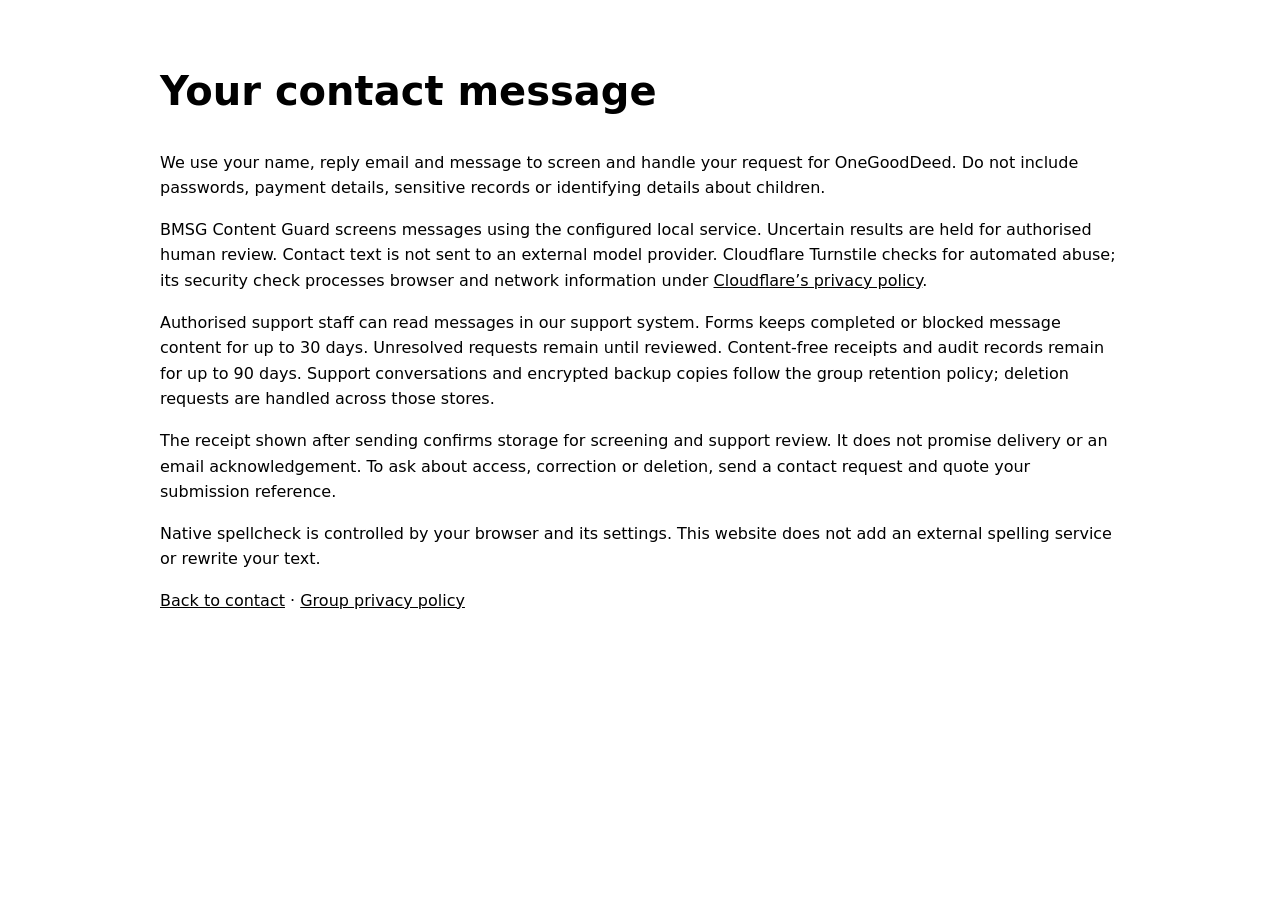
==== contact-privacy.html @ 6e05ab56 "feat(web): add independent hosting and durable contact client" ====
<!doctype html><html lang="en"><head><meta charset="utf-8"><meta name="viewport" content="width=device-width,initial-scale=1"><title>Contact privacy — OneGoodDeed</title><link rel="stylesheet" href="contact-v1.css"></head><body><main class="contact-shell"><h1>Your contact message</h1><p>We use your name, reply email and message to screen and handle your request for OneGoodDeed. Do not include passwords, payment details, sensitive records or identifying details about children.</p><p>BMSG Content Guard screens messages using the configured local service. Uncertain results are held for authorised human review. Contact text is not sent to an external model provider. Cloudflare Turnstile checks for automated abuse; its security check processes browser and network information under <a href="https://www.cloudflare.com/privacypolicy/">Cloudflare’s privacy policy</a>.</p><p>Authorised support staff can read messages in our support system. Forms keeps completed or blocked message content for up to 30 days. Unresolved requests remain until reviewed. Content-free receipts and audit records remain for up to 90 days. Support conversations and encrypted backup copies follow the group retention policy; deletion requests are handled across those stores.</p><p>The receipt shown after sending confirms storage for screening and support review. It does not promise delivery or an email acknowledgement. To ask about access, correction or deletion, send a contact request and quote your submission reference.</p><p>Native spellcheck is controlled by your browser and its settings. This website does not add an external spelling service or rewrite your text.</p><a href="contact.html">Back to contact</a> · <a href="privacy.html">Group privacy policy</a></main></body></html>
---- contact-v1.css ----
[data-contact-form]{width:100%;max-width:44rem;margin:2rem auto;text-align:left;background:var(--contact-bg,#fff);color:var(--contact-ink,#182536);padding:clamp(12px,3vw,24px);border-radius:1rem;border:1px solid currentColor;position:relative;box-sizing:border-box}
[data-contact-form] *,[data-contact-form] *::before{box-sizing:border-box}
[data-contact-form] label{display:block;font-weight:650;margin-top:1rem}
[data-contact-form] input,[data-contact-form] textarea,[data-contact-form] select{display:block;width:100%;max-width:100%;padding:.75rem;font:inherit;line-height:1.5;background:#fff;color:#172333;border:1px solid #596677;border-radius:.4rem;margin-top:.25rem}
[data-contact-form] textarea{resize:vertical;min-height:10rem}
[data-contact-form] button{font:inherit;font-weight:700;padding:.8rem 1.2rem;min-height:44px;background:var(--contact-button,#163f66);color:var(--contact-button-ink,#fff);border:2px solid transparent;border-radius:.5rem;cursor:pointer;white-space:normal}
[data-contact-form] button:disabled{opacity:.7;cursor:wait}
[data-contact-form] :focus-visible{outline:3px solid var(--contact-focus,#155aaa);outline-offset:3px}
[data-contact-form] [aria-invalid=true]{border:2px solid #a51c2b}
.form-error{display:block;color:#9b1323;font-size:1rem}
[data-contact-form] [role=status]{overflow-wrap:anywhere;min-height:3rem}
[data-contact-form] a{color:inherit;text-decoration:underline}
.form-trap{position:absolute;left:-10000px;width:1px;height:1px;overflow:hidden}
[data-challenge]{margin:1rem 0;max-width:100%}
[data-environment]{background:#fff0bf;color:#352300;padding:.7rem;text-align:center;font-weight:bold}
.contact-shell{max-width:60rem;margin:auto;padding:clamp(12px,3vw,24px);font:1rem/1.6 system-ui,sans-serif}
.contact-shell h1{font-size:clamp(1.5rem,4vw,2.5rem);overflow-wrap:anywhere}
.contact-shell a{color:inherit}.contact-shell img{max-width:100%;height:auto}

.contact-shell{overflow-wrap:anywhere;min-width:0}
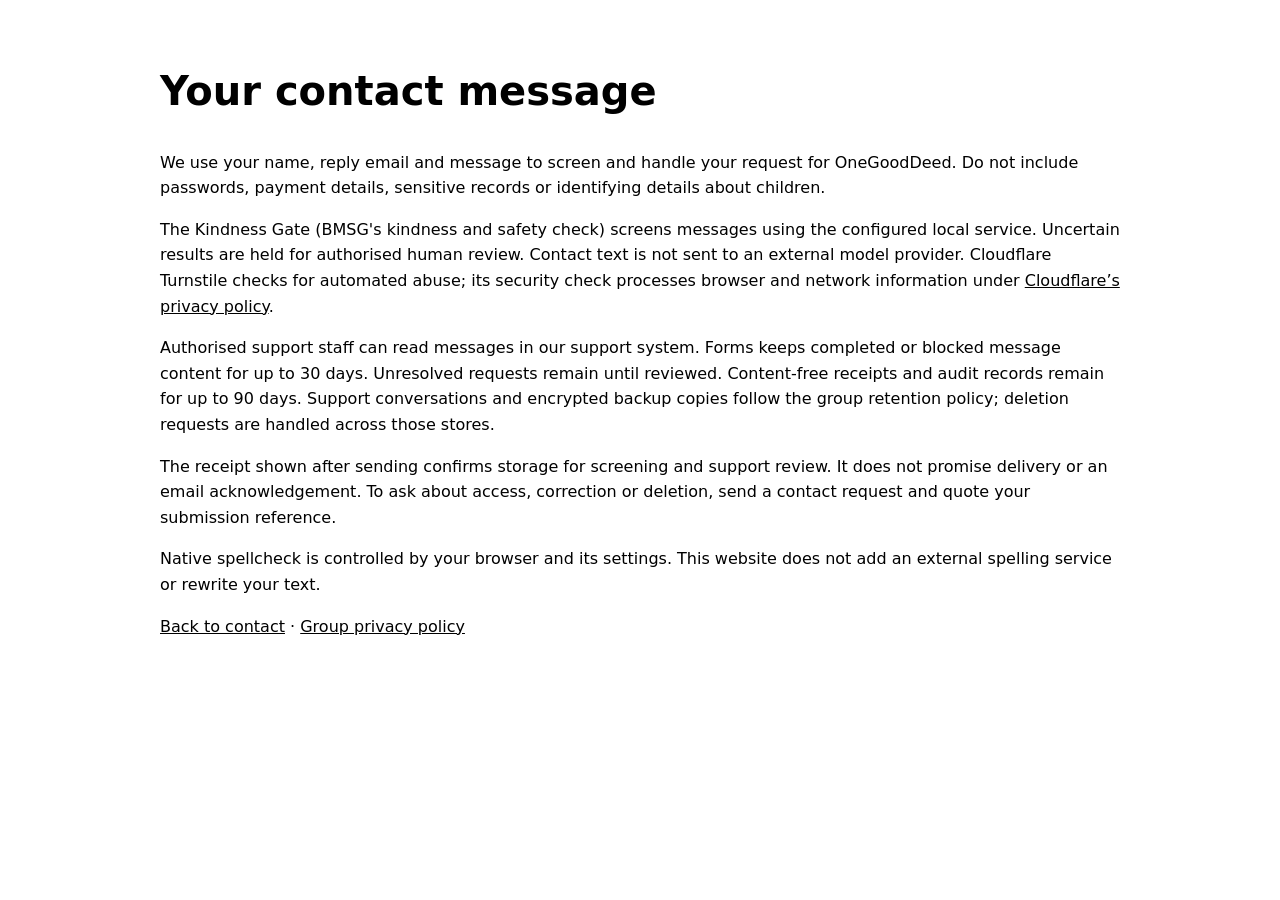
==== commit ef47b8a5: "legal: adopt release 2026-11-02.1 (regenerated from bmsg cf4716d4); Content Guard -> Kindness Gate D" ====
--- a/contact-privacy.html
+++ b/contact-privacy.html
@@ -1 +1 @@
-<!doctype html><html lang="en"><head><meta charset="utf-8"><meta name="viewport" content="width=device-width,initial-scale=1"><title>Contact privacy — OneGoodDeed</title><link rel="stylesheet" href="contact-v1.css"></head><body><main class="contact-shell"><h1>Your contact message</h1><p>We use your name, reply email and message to screen and handle your request for OneGoodDeed. Do not include passwords, payment details, sensitive records or identifying details about children.</p><p>BMSG Content Guard screens messages using the configured local service. Uncertain results are held for authorised human review. Contact text is not sent to an external model provider. Cloudflare Turnstile checks for automated abuse; its security check processes browser and network information under <a href="https://www.cloudflare.com/privacypolicy/">Cloudflare’s privacy policy</a>.</p><p>Authorised support staff can read messages in our support system. Forms keeps completed or blocked message content for up to 30 days. Unresolved requests remain until reviewed. Content-free receipts and audit records remain for up to 90 days. Support conversations and encrypted backup copies follow the group retention policy; deletion requests are handled across those stores.</p><p>The receipt shown after sending confirms storage for screening and support review. It does not promise delivery or an email acknowledgement. To ask about access, correction or deletion, send a contact request and quote your submission reference.</p><p>Native spellcheck is controlled by your browser and its settings. This website does not add an external spelling service or rewrite your text.</p><a href="contact.html">Back to contact</a> · <a href="privacy.html">Group privacy policy</a></main></body></html>+<!doctype html><html lang="en"><head><meta charset="utf-8"><meta name="viewport" content="width=device-width,initial-scale=1"><title>Contact privacy — OneGoodDeed</title><link rel="stylesheet" href="contact-v1.css"></head><body><main class="contact-shell"><h1>Your contact message</h1><p>We use your name, reply email and message to screen and handle your request for OneGoodDeed. Do not include passwords, payment details, sensitive records or identifying details about children.</p><p>The Kindness Gate (BMSG's kindness and safety check) screens messages using the configured local service. Uncertain results are held for authorised human review. Contact text is not sent to an external model provider. Cloudflare Turnstile checks for automated abuse; its security check processes browser and network information under <a href="https://www.cloudflare.com/privacypolicy/">Cloudflare’s privacy policy</a>.</p><p>Authorised support staff can read messages in our support system. Forms keeps completed or blocked message content for up to 30 days. Unresolved requests remain until reviewed. Content-free receipts and audit records remain for up to 90 days. Support conversations and encrypted backup copies follow the group retention policy; deletion requests are handled across those stores.</p><p>The receipt shown after sending confirms storage for screening and support review. It does not promise delivery or an email acknowledgement. To ask about access, correction or deletion, send a contact request and quote your submission reference.</p><p>Native spellcheck is controlled by your browser and its settings. This website does not add an external spelling service or rewrite your text.</p><a href="contact.html">Back to contact</a> · <a href="https://bringmesunshinegroup.com/privacy.html">Group privacy policy</a></main><script src="site-layout.js" defer></script></body></html>
--- a/contact-v1.css
+++ b/contact-v1.css
@@ -18,3 +18,23 @@
 .contact-shell a{color:inherit}.contact-shell img{max-width:100%;height:auto}
 
 .contact-shell{overflow-wrap:anywhere;min-width:0}
+
+[data-contact-form] .screening-warning{border:2px solid #b65300;border-left-width:6px;background:#fff3e0;color:#572900;border-radius:.5rem;padding:1rem;margin:1rem 0;line-height:1.6}
+[data-contact-form] .screening-field{border:2px solid #b65300;background:#fffaf2;box-shadow:0 0 0 1px #b65300}
+
+/* Homepage-matched card; validation states retain their own orange emphasis. */
+[data-contact-form]{background:var(--contact-paper);color:var(--contact-text);border:0;max-width:560px;padding:24px;border-radius:16px;box-shadow:0 10px 34px #0003;font:inherit}
+[data-contact-form] p{color:inherit!important;text-shadow:none!important;max-width:none!important;margin:.8rem 0!important;font-size:.9rem}
+[data-contact-form] input,[data-contact-form] textarea,[data-contact-form] select{border:1px solid #d8d5ce;border-radius:10px;padding:10px 12px;font:inherit;margin-top:5px}
+[data-contact-form] label{font:inherit;font-weight:600;margin:.6rem 0 0;color:inherit}
+[data-contact-form] button{background:var(--contact-accent);color:var(--contact-submit-ink,#172333);border-radius:12px;width:100%;border:0}
+.contact-row{display:grid;grid-template-columns:1fr 1fr;gap:14px}.contact-row>div{min-width:0}
+[data-contact-form] .screening-field{border:2px solid #b65300;background:#fffaf2}
+[data-contact-form] .screening-warning{color:#572900!important;background:#fff3e0}
+@media(max-width:560px){.contact-row{grid-template-columns:1fr;gap:0}[data-contact-form]{padding:18px}}
+
+[data-contact-form]{max-width:616px;padding:24px;border-radius:18px}
+[data-contact-form] input,[data-contact-form] textarea,[data-contact-form] select{border-color:#e0d9c8;padding:12px;font-size:1rem}
+[data-contact-form] textarea{min-height:8rem}
+[data-contact-form] label{font-size:.95rem}
+[data-contact-form] button{padding:15px 12px}
